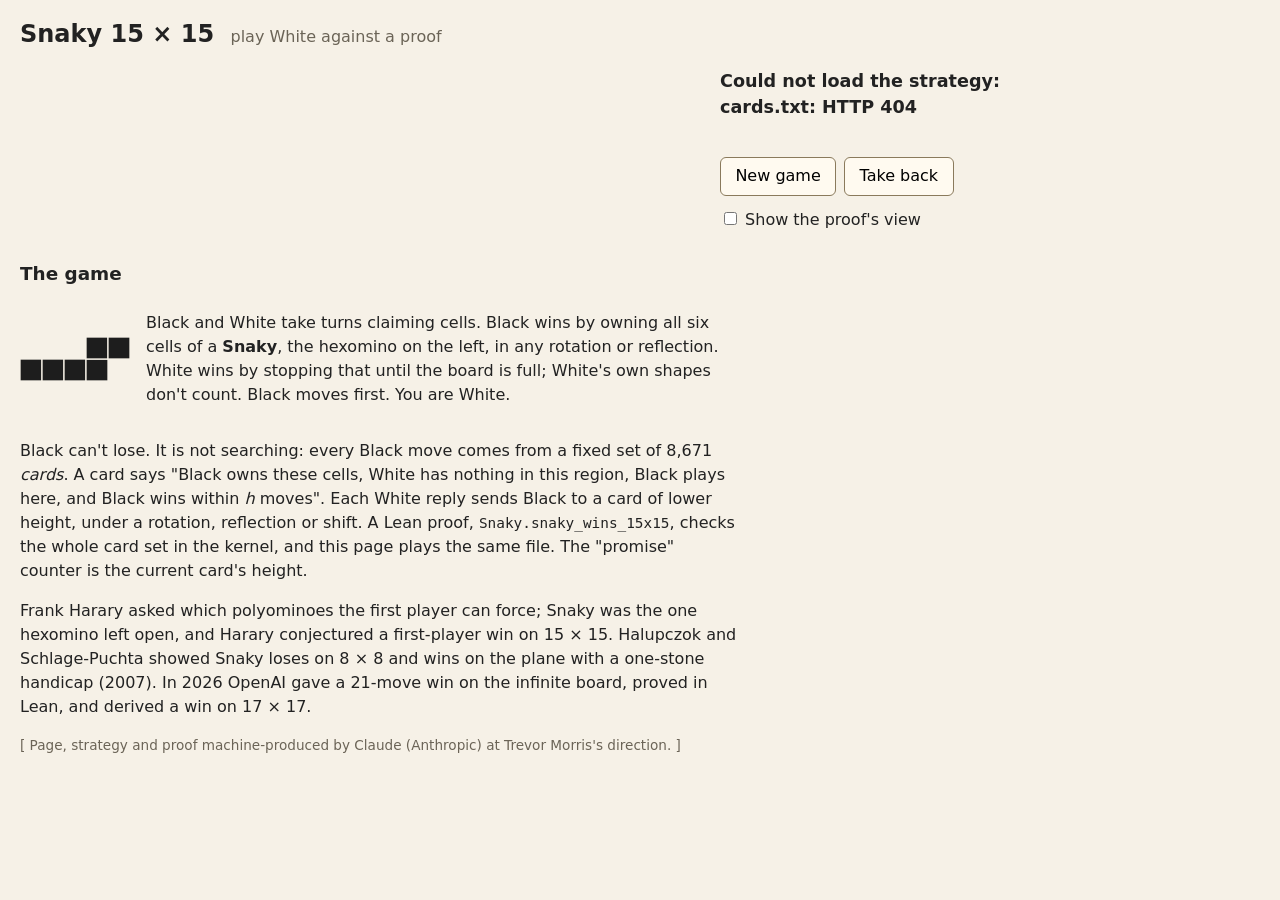
==== web/index.html @ 278baf32 "Play White against the card strategy: static web page web/engine.js reads cert/snaky-15x15-cards.txt" ====
<!doctype html>
<html lang="en">
<head>
<meta charset="utf-8">
<meta name="viewport" content="width=device-width, initial-scale=1">
<title>Snaky 15 × 15: play White against a proof</title>
<meta name="description" content="Try to stop Black from building the Snaky hexomino on a 15 × 15 board. Black plays a strategy whose win is proved in Lean.">
<link rel="stylesheet" href="style.css">
</head>
<body>
<header>
  <h1>Snaky 15 × 15 <span class="sub">play White against a proof</span></h1>
</header>

<main>
  <section class="board-wrap">
    <svg id="board" role="grid" aria-label="15 by 15 board"></svg>
  </section>

  <aside class="panel">
    <div id="status" class="status" aria-live="polite">Loading Black's strategy…</div>
    <div id="bound" class="bound"></div>

    <div class="buttons">
      <button id="new">New game</button>
      <button id="undo">Take back</button>
    </div>
    <label class="toggle"><input type="checkbox" id="view"> Show the proof's view</label>
    <ul id="view-help" class="help" hidden>
      <li><span class="key key-s"></span> Black's current card answers a move here specifically.
        A move outside the shaded region gets the card's "pass" answer, as if you hadn't moved.</li>
      <li><span class="key key-a"></span> Black stones the card is built on.</li>
      <li><span class="key key-p"></span> Black's answer to the cell under your pointer.</li>
    </ul>

    <ol id="moves" class="moves"></ol>
  </aside>
</main>

<section class="about">
  <h2>The game</h2>
  <div class="rules">
    <svg id="shape" class="shape" viewBox="0 0 5 2" aria-label="the Snaky hexomino"></svg>
    <p>
      Black and White take turns claiming cells.  Black wins by owning all six cells of a
      <b>Snaky</b>, the hexomino on the left, in any rotation or reflection.  White wins by
      stopping that until the board is full; White's own shapes don't count.  Black moves first.
      You are White.
    </p>
  </div>
  <p>
    Black can't lose.  It is not searching: every Black move comes from a fixed set of 8,671
    <i>cards</i>.  A card says "Black owns these cells, White has nothing in this region, Black
    plays here, and Black wins within <i>h</i> moves".  Each White reply sends Black to a card of
    lower height, under a rotation, reflection or shift.  A Lean proof,
    <code>Snaky.snaky_wins_15x15</code>, checks the whole card set in the kernel, and this page
    plays the same file.  The "promise" counter is the current card's height.
  </p>
  <p>
    Frank Harary asked which polyominoes the first player can force; Snaky was the one hexomino
    left open, and Harary conjectured a first-player win on 15 × 15.  Halupczok and
    Schlage-Puchta showed Snaky loses on 8 × 8 and wins on the plane with a one-stone handicap
    (2007).  In 2026 OpenAI gave a 21-move win on the infinite board, proved in Lean, and derived
    a win on 17 × 17.
  </p>
  <p class="byline">
    [ Page, strategy and proof machine-produced by Claude (Anthropic) at Trevor Morris's
    direction. ]
  </p>
  <p class="byline" id="provenance"></p>
</section>

<script type="module" src="app.js"></script>
</body>
</html>
---- web/style.css ----
:root {
  --bg: #f6f1e7;
  --ink: #222;
  --muted: #6b6457;
  --board: #e2c48f;
  --line: #9a7c4b;
  --zone: #a9c7ef;
  --accent: #c0392b;
  --win: #e67e22;
}

* { box-sizing: border-box; }

body {
  margin: 0;
  font: 16px/1.5 system-ui, -apple-system, "Segoe UI", sans-serif;
  color: var(--ink);
  background: var(--bg);
}

header { padding: 1rem 1.25rem 0; }
h1 { margin: 0; font-size: 1.5rem; }
h1 .sub { font-weight: 400; color: var(--muted); font-size: 1rem; margin-left: 0.5rem; }
h2 { font-size: 1.15rem; margin: 0 0 0.5rem; }

main {
  display: flex;
  flex-wrap: wrap;
  gap: 1.25rem;
  padding: 1rem 1.25rem;
  align-items: flex-start;
}

.board-wrap { flex: 1 1 520px; max-width: 680px; }
#board { width: 100%; height: auto; display: block; touch-action: manipulation; }

.panel { flex: 1 1 240px; max-width: 360px; }

.status { font-size: 1.1rem; font-weight: 600; min-height: 1.6em; }
.status.win { color: var(--accent); }
.bound { color: var(--muted); min-height: 1.5em; margin-bottom: 0.75rem; }

.buttons { display: flex; gap: 0.5rem; margin-bottom: 0.75rem; }
button {
  font: inherit;
  padding: 0.4rem 0.9rem;
  border: 1px solid #8a7a5c;
  border-radius: 6px;
  background: #fffaf0;
  cursor: pointer;
}
button:hover:not(:disabled) { background: #fff; }
button:disabled { opacity: 0.45; cursor: default; }

.toggle { display: block; margin-bottom: 0.5rem; cursor: pointer; }
.help { font-size: 0.9rem; color: var(--muted); margin: 0; padding: 0; list-style: none; }
.help li { margin-bottom: 0.35rem; }
.key { display: inline-block; width: 0.9em; height: 0.9em; vertical-align: -0.1em; margin-right: 0.2em; }
.key-s { background: var(--zone); border: 1px solid rgba(70, 120, 200, 0.6); }
.key-a { border: 2px solid #2a6fd6; border-radius: 50%; }
.key-p { border: 2px dashed #2a6fd6; border-radius: 50%; }

.moves {
  font: 0.9rem/1.5 ui-monospace, SFMono-Regular, Menlo, monospace;
  padding-left: 2.2em;
  margin: 0.75rem 0 0;
  max-height: 22rem;
  overflow-y: auto;
}

.about { max-width: 760px; padding: 0 1.25rem 2rem; }
.rules { display: flex; gap: 1rem; align-items: center; }
.shape { width: 110px; flex: none; }
.byline { color: var(--muted); font-size: 0.85rem; }
code { font-size: 0.9em; }

/* board */
.cell { fill: var(--board); stroke: var(--line); stroke-width: 0.03; }
.cell.playable { cursor: pointer; }
.cell.playable:hover { fill: #ecd3a6; }
.zone { fill: var(--zone); pointer-events: none; }
.coord { font-size: 0.42px; fill: var(--muted); text-anchor: middle; dominant-baseline: central; }
.stone-b { fill: #1d1d1d; }
.stone-w { fill: #fdfdfd; stroke: #555; stroke-width: 0.04; }
.last { fill: none; stroke: var(--accent); stroke-width: 0.07; }
.ring-a { fill: none; stroke: #2a6fd6; stroke-width: 0.08; pointer-events: none; }
.ring-p { fill: none; stroke: #2a6fd6; stroke-width: 0.08; stroke-dasharray: 0.15 0.1; pointer-events: none; }
.win-cell { fill: none; stroke: var(--win); stroke-width: 0.14; }
.win-path { fill: none; stroke: var(--win); stroke-width: 0.16; stroke-linecap: round; stroke-linejoin: round; opacity: 0.9; }
.shape rect { fill: #1d1d1d; stroke: var(--bg); stroke-width: 0.06; }
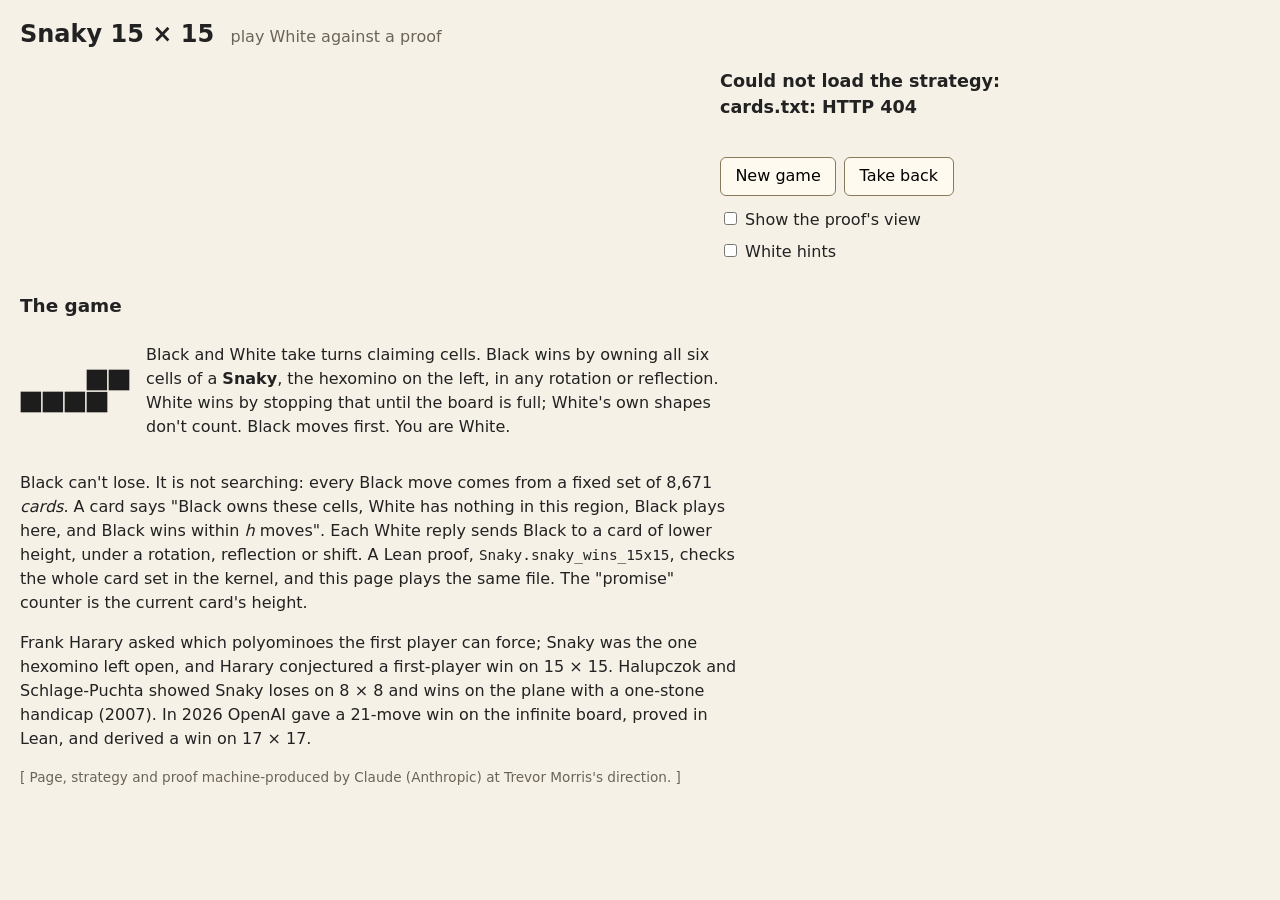
==== commit ffabafdd: "White hints: per-move scores in ninepaths' candidate style A 'White hints' checkbox (or ?hints): eve" ====
--- a/web/index.html
+++ b/web/index.html
@@ -31,6 +31,14 @@
         A move outside the shaded region gets the card's "pass" answer, as if you hadn't moved.</li>
       <li><span class="key key-a"></span> Black stones the card is built on.</li>
       <li><span class="key key-p"></span> Black's answer to the cell under your pointer.</li>
+    </ul>
+
+    <label class="toggle"><input type="checkbox" id="hints"> White hints</label>
+    <ul id="hints-help" class="help" hidden>
+      <li id="hints-best"></li>
+      <li>Big number: Black moves you give up against your best move.  Small: the most moves
+        Black's strategy can still need after you play there.  Green 0, amber 1-2, red 3+.</li>
+      <li id="hints-pass"></li>
     </ul>
 
     <ol id="moves" class="moves"></ol>
--- a/web/style.css
+++ b/web/style.css
@@ -7,6 +7,9 @@
   --zone: #a9c7ef;
   --accent: #c0392b;
   --win: #e67e22;
+  --good: #2f7d4f;  /* hint ring colours, from ninepaths */
+  --hot: #b26a00;
+  --bad: #b23b3b;
 }
 
 * { box-sizing: border-box; }
@@ -88,3 +91,15 @@
 .win-cell { fill: none; stroke: var(--win); stroke-width: 0.14; }
 .win-path { fill: none; stroke: var(--win); stroke-width: 0.16; stroke-linecap: round; stroke-linejoin: round; opacity: 0.9; }
 .shape rect { fill: #1d1d1d; stroke: var(--bg); stroke-width: 0.06; }
+
+/* White hints (ninepaths candidate style) */
+.hint-disc { fill: #fdfdfd; fill-opacity: 0.92; stroke-width: 0.08; }
+.hint-disc.hint-good { stroke: var(--good); }
+.hint-disc.hint-hot { stroke: var(--hot); }
+.hint-disc.hint-bad { stroke: var(--bad); }
+.hint-dot { fill-opacity: 0.55; }
+.hint-dot.hint-good { fill: var(--good); }
+.hint-dot.hint-hot { fill: var(--hot); }
+.hint-dot.hint-bad { fill: var(--bad); }
+.hint-loss { font-size: 0.36px; font-weight: 650; text-anchor: middle; dominant-baseline: central; fill: #222; }
+.hint-left { font-size: 0.2px; text-anchor: middle; dominant-baseline: central; fill: #222; fill-opacity: 0.7; }
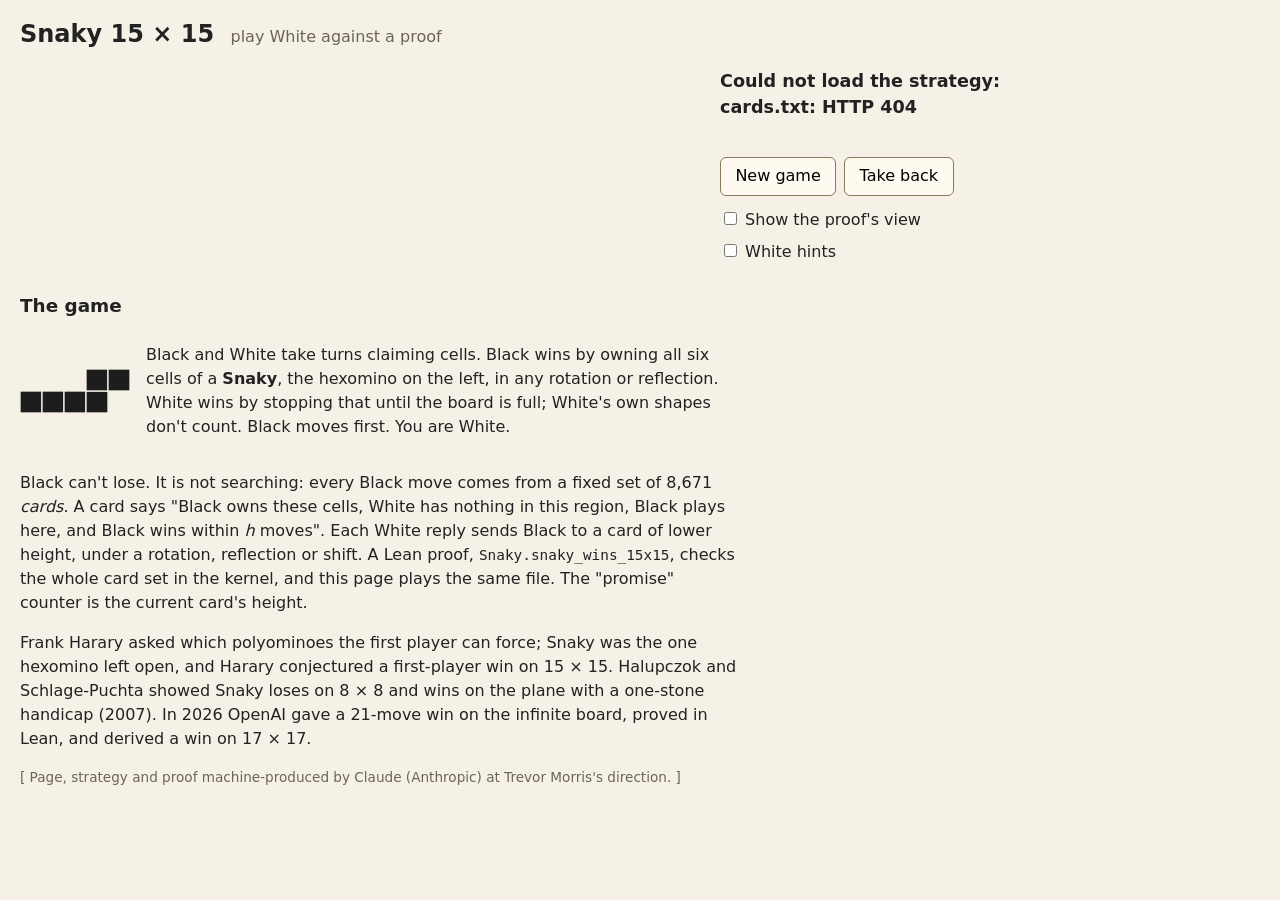
==== commit 0caa7703: "Hints: no dots; mark a forced move (!) and a forced loss (✕); Black takes immediate wins Cells with " ====
--- a/web/index.html
+++ b/web/index.html
@@ -23,7 +23,7 @@
 
     <div class="buttons">
       <button id="new">New game</button>
-      <button id="undo">Take back</button>
+      <button id="undo" title="Take back (← key)">Take back</button>
     </div>
     <label class="toggle"><input type="checkbox" id="view"> Show the proof's view</label>
     <ul id="view-help" class="help" hidden>
@@ -36,7 +36,7 @@
     <label class="toggle"><input type="checkbox" id="hints"> White hints</label>
     <ul id="hints-help" class="help" hidden>
       <li id="hints-best"></li>
-      <li>Big number: Black moves you give up against your best move.  Small: the most moves
+      <li id="hints-legend">Big number: Black moves you give up against your best move.  Small: the most moves
         Black's strategy can still need after you play there.  Green 0, amber 1-2, red 3+.</li>
       <li id="hints-pass"></li>
     </ul>
--- a/web/style.css
+++ b/web/style.css
@@ -97,9 +97,8 @@
 .hint-disc.hint-good { stroke: var(--good); }
 .hint-disc.hint-hot { stroke: var(--hot); }
 .hint-disc.hint-bad { stroke: var(--bad); }
-.hint-dot { fill-opacity: 0.55; }
-.hint-dot.hint-good { fill: var(--good); }
-.hint-dot.hint-hot { fill: var(--hot); }
-.hint-dot.hint-bad { fill: var(--bad); }
+.hint-disc.hint-forced { stroke: #1f4fc4; stroke-width: 0.12; }
+.hint-forced-mark { fill: #1f4fc4; }
+.hint-lost { font-size: 0.7px; font-weight: 700; text-anchor: middle; dominant-baseline: central; fill: var(--bad); }
 .hint-loss { font-size: 0.36px; font-weight: 650; text-anchor: middle; dominant-baseline: central; fill: #222; }
 .hint-left { font-size: 0.2px; text-anchor: middle; dominant-baseline: central; fill: #222; fill-opacity: 0.7; }
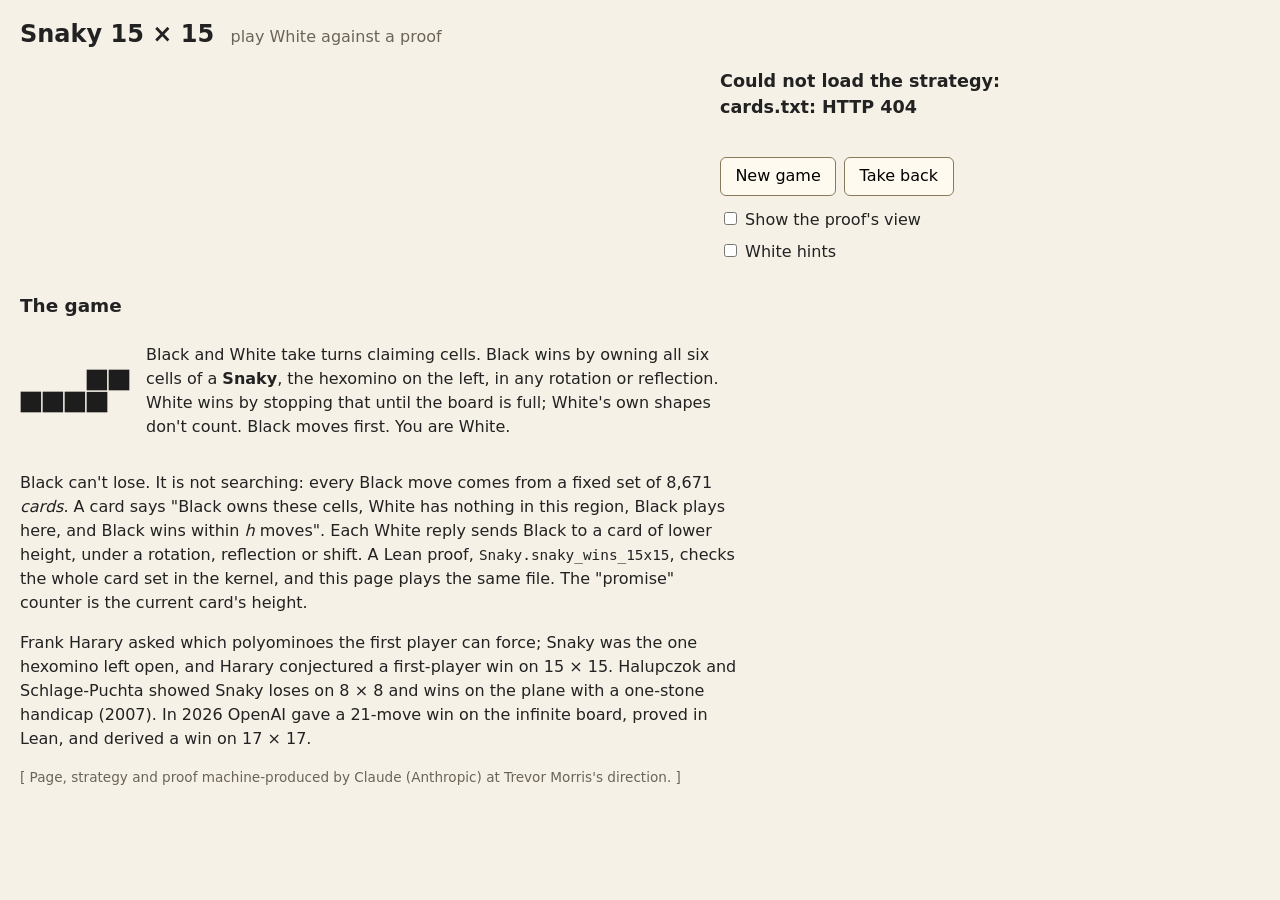
==== commit 1c46f1a7: "→ replays what ← took back (Line: take-back / replay bookkeeping, tested) Co-Authored-By: Claude Opu" ====
--- a/web/index.html
+++ b/web/index.html
@@ -23,7 +23,7 @@
 
     <div class="buttons">
       <button id="new">New game</button>
-      <button id="undo" title="Take back (← key)">Take back</button>
+      <button id="undo" title="Take back (← key; → replays)">Take back</button>
     </div>
     <label class="toggle"><input type="checkbox" id="view"> Show the proof's view</label>
     <ul id="view-help" class="help" hidden>
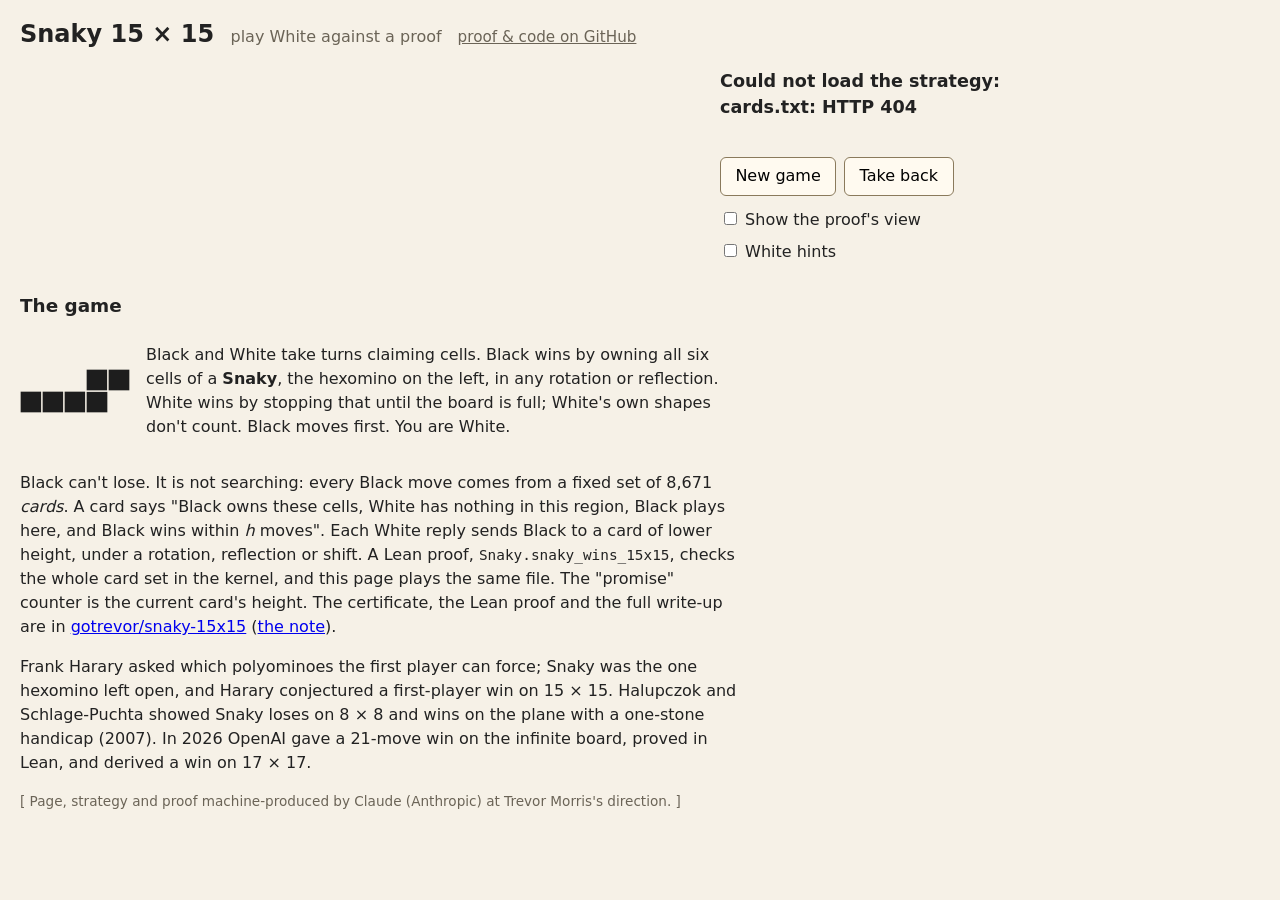
==== commit e49e7201: "Page links the repo (header) and the note (about section) Co-Authored-By: Claude Opus 5.5 <noreply@a" ====
--- a/web/index.html
+++ b/web/index.html
@@ -10,6 +10,7 @@
 <body>
 <header>
   <h1>Snaky 15 × 15 <span class="sub">play White against a proof</span></h1>
+  <a class="repo" href="https://github.com/gotrevor/snaky-15x15">proof &amp; code on GitHub</a>
 </header>
 
 <main>
@@ -62,7 +63,10 @@
     plays here, and Black wins within <i>h</i> moves".  Each White reply sends Black to a card of
     lower height, under a rotation, reflection or shift.  A Lean proof,
     <code>Snaky.snaky_wins_15x15</code>, checks the whole card set in the kernel, and this page
-    plays the same file.  The "promise" counter is the current card's height.
+    plays the same file.  The "promise" counter is the current card's height.  The
+    certificate, the Lean proof and the full write-up are in
+    <a href="https://github.com/gotrevor/snaky-15x15">gotrevor/snaky-15x15</a>
+    (<a href="https://github.com/gotrevor/snaky-15x15/blob/main/docs/notes/snaky.md">the note</a>).
   </p>
   <p>
     Frank Harary asked which polyominoes the first player can force; Snaky was the one hexomino
--- a/web/style.css
+++ b/web/style.css
@@ -21,7 +21,8 @@
   background: var(--bg);
 }
 
-header { padding: 1rem 1.25rem 0; }
+header { padding: 1rem 1.25rem 0; display: flex; align-items: baseline; gap: 1rem; flex-wrap: wrap; }
+.repo { color: var(--muted); font-size: 0.95rem; }
 h1 { margin: 0; font-size: 1.5rem; }
 h1 .sub { font-weight: 400; color: var(--muted); font-size: 1rem; margin-left: 0.5rem; }
 h2 { font-size: 1.15rem; margin: 0 0 0.5rem; }
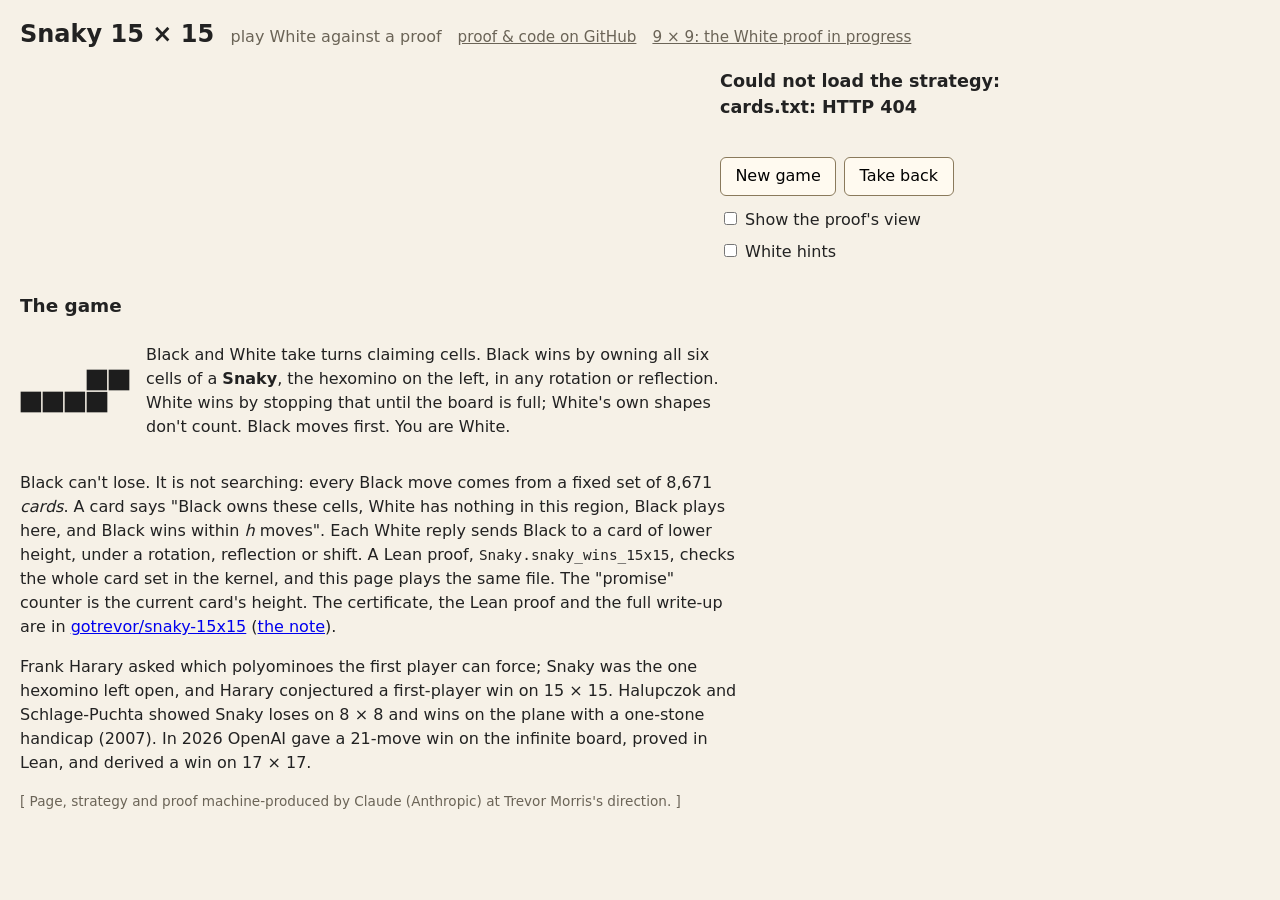
==== commit 3b00bf30: "9 x 9 page: the White proof in progress, and play Black against it web/9x9.html shows each of Black'" ====
--- a/web/index.html
+++ b/web/index.html
@@ -11,6 +11,7 @@
 <header>
   <h1>Snaky 15 × 15 <span class="sub">play White against a proof</span></h1>
   <a class="repo" href="https://github.com/gotrevor/snaky-15x15">proof &amp; code on GitHub</a>
+  <a class="repo" href="9x9.html">9 × 9: the White proof in progress</a>
 </header>
 
 <main>
--- a/web/style.css
+++ b/web/style.css
@@ -10,6 +10,9 @@
   --good: #2f7d4f;  /* hint ring colours, from ninepaths */
   --hot: #b26a00;
   --bad: #b23b3b;
+  --proved: #b9dcb5;  /* 9 x 9 status fills */
+  --running: #f2cf86;
+  --open: #ecdcb8;
 }
 
 * { box-sizing: border-box; }
@@ -103,3 +106,38 @@
 .hint-lost { font-size: 0.7px; font-weight: 700; text-anchor: middle; dominant-baseline: central; fill: var(--bad); }
 .hint-loss { font-size: 0.36px; font-weight: 650; text-anchor: middle; dominant-baseline: central; fill: #222; }
 .hint-left { font-size: 0.2px; text-anchor: middle; dominant-baseline: central; fill: #222; fill-opacity: 0.7; }
+
+/* 9 x 9 progress page */
+.tabs { display: flex; gap: 0.25rem; margin-bottom: 0.75rem; }
+.tabs button[aria-selected="true"] { background: var(--ink); color: var(--bg); border-color: var(--ink); }
+.summary { font-size: 1.25rem; }
+.bar { display: flex; gap: 2px; margin: 0.4rem 0; }
+.seg { flex: 1; height: 0.7rem; border-radius: 2px; border: 1px solid var(--line); }
+.seg-proved, .st-proved { background: var(--proved); fill: var(--proved); }
+.seg-running, .st-running { background: var(--running); fill: var(--running); }
+.seg-open, .st-open { background: var(--open); fill: var(--open); }
+.legend { margin: 0.5rem 0; }
+.key-proved { background: var(--proved); border: 1px solid var(--line); }
+.key-running { background: var(--running); border: 1px solid var(--line); }
+.key-open { background: var(--open); border: 1px solid var(--line); }
+.cell.st-proved:hover, .cell.st-running:hover, .cell.st-open:hover { fill: #fff3d6; }
+.cell.sel { stroke: var(--ink); stroke-width: 0.08; }
+.st-running.cell { stroke-dasharray: 0.12 0.08; animation: march 1.5s linear infinite; }
+@keyframes march { to { stroke-dashoffset: -0.4; } }
+@media (prefers-reduced-motion: reduce) { .st-running.cell { animation: none; } }
+.rep-label { font-size: 0.3px; font-weight: 700; text-anchor: middle; dominant-baseline: central; pointer-events: none; }
+.rep-depth { font-size: 0.26px; text-anchor: middle; dominant-baseline: central; pointer-events: none; fill: var(--muted); }
+.echo { font-size: 0.22px; text-anchor: middle; dominant-baseline: central; pointer-events: none; fill: var(--muted); opacity: 0.6; }
+.detail h3 { margin: 0.75rem 0 0.25rem; font-size: 1.05rem; }
+.detail h3 .sub { font-weight: 400; color: var(--muted); font-size: 0.9rem; margin-left: 0.4rem; }
+.detail p { margin: 0.3rem 0; font-size: 0.95rem; }
+.detail code { font-size: 0.8rem; word-break: break-word; }
+.chart { width: 100%; max-width: 340px; height: auto; display: block; margin-top: 0.5rem; }
+.chart text { font-size: 9px; text-anchor: middle; fill: var(--muted); }
+.bar-fail { fill: #b9b0a0; }
+.bar-proved { fill: var(--good); }
+.bar-running { fill: none; stroke: var(--hot); stroke-width: 1.2; stroke-dasharray: 3 2; }
+.pair { stroke: #1f4fc4; stroke-width: 0.1; stroke-linecap: round; opacity: 0.55; }
+.pair-end { fill: #1f4fc4; opacity: 0.7; }
+.cell.sel { stroke: var(--ink); stroke-width: 0.08; stroke-dasharray: none; animation: none; }
+nav.repo a { color: inherit; }
